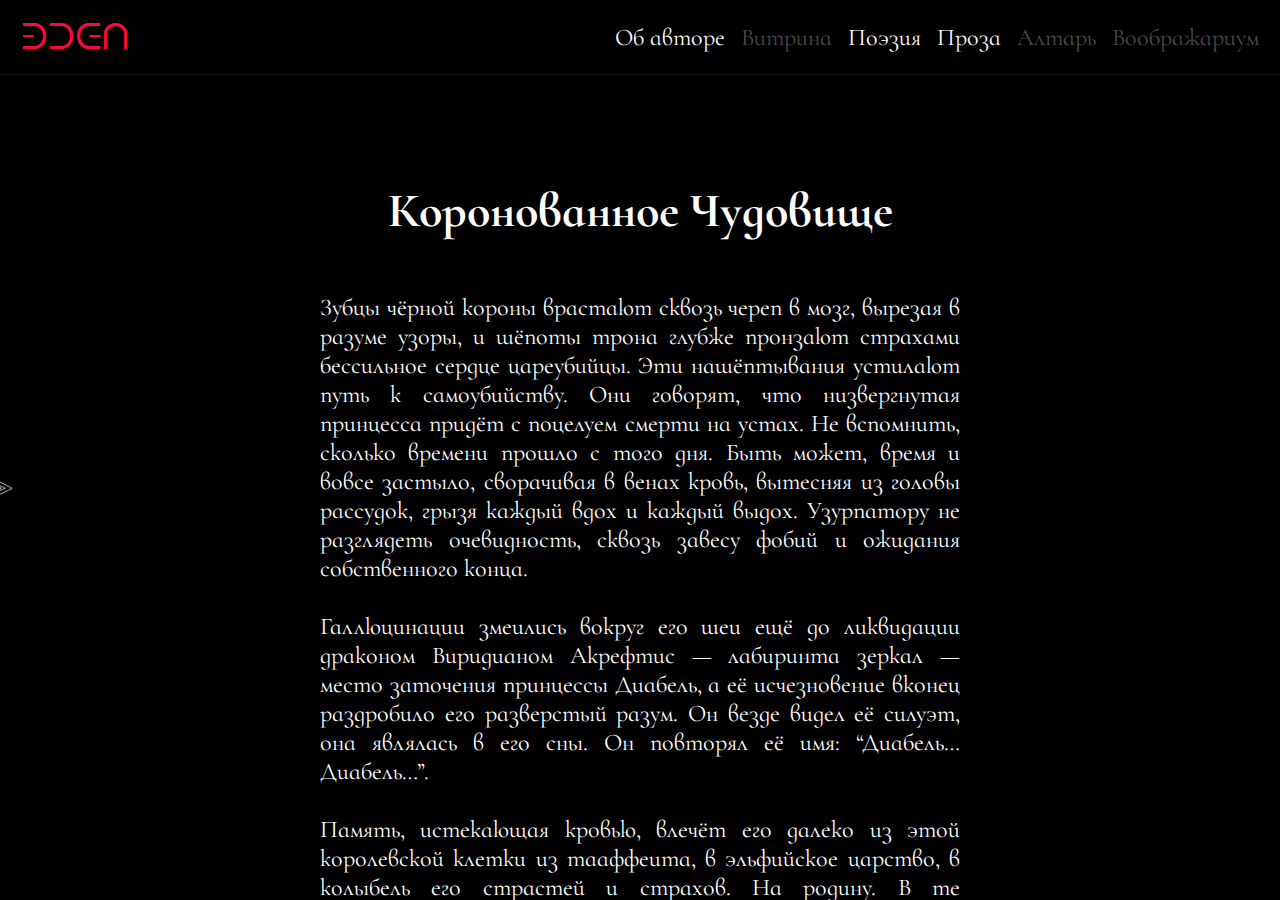
==== index.html @ b31cff57 "mvp" ====
<!DOCTYPE html>
<html>
<head>
  <title>eden</title>
  <link rel="icon" href="./img/red_icon.png" type="image/png">
  <link href="./css/base.css" rel="stylesheet">
  <script src="./js/jquery-3.6.0.min.js"></script>
  <script src="./js/base.js"></script>
  <script src="./js/burger.js"></script>
  <script src="./js/includeHTML.js"></script>
  <link href="./css/prose.css" rel="stylesheet">
  <script src="./js/museum.js"></script>
  <meta name="viewport" content="width=device-width, initial-scale=1">
  <!-- EDEN -->
  <link rel="preconnect" href="https://fonts.googleapis.com">
  <link rel="preconnect" href="https://fonts.gstatic.com" crossorigin>
  <link href="https://fonts.googleapis.com/css2?family=Cinzel+Decorative:wght@700&display=swap" rel="stylesheet">
  <!-- v -->
  <link rel="preconnect" href="https://fonts.googleapis.com">
  <link rel="preconnect" href="https://fonts.gstatic.com" crossorigin>
  <link href="https://fonts.googleapis.com/css2?family=Marck+Script&display=swap" rel="stylesheet">
  <!-- font-family: 'Marck Script', cursive; -->
  <link rel="preconnect" href="https://fonts.googleapis.com">
  <link rel="preconnect" href="https://fonts.gstatic.com" crossorigin>
  <link href="https://fonts.googleapis.com/css2?family=Marck+Script&display=swap" rel="stylesheet">
  <!-- font-family: 'Cormorant Infant', serif;  -->
  <link rel="preconnect" href="https://fonts.googleapis.com">
  <link rel="preconnect" href="https://fonts.gstatic.com" crossorigin>
  <link href="https://fonts.googleapis.com/css2?family=Cormorant+Infant&family=Playfair+Display:ital@1&display=swap" rel="stylesheet">
</head>

<body>

  <header class="navbar">
    <div class="container">

      <div class="navbar__body">

        <a href="#" class="navbar__brand">ᕭᑐᕮᑎ</a>
        <div class="navbar__burger classic">
          <span></span>
        </div>
        <nav class="navbar__menu">
          <ul class="navbar__list">
            <li class="left">
              <a href="#" target="_blank" class="navbar__link">Об авторе</a>
            </li>
            <li class="right">
              <a href="" class="navbar__link disabled">Витрина</a>
            </li>
            <li class="left dropdown">
              <a href="#" class="navbar__link museum-item">Поэзия</a>
              <a href="#" onclick="return false;" class="navbar__link museum">Музей</a>
              <a href="#" class="navbar__link museum-item">Проза</a>
            </li>
            <li class="right">
              <a href="#" class="navbar__link disabled">Алтарь</a>
            </li>
            <li class="left">
              <a href="#" class="navbar__link disabled">Воображариум</a>
            </li>
          </ul>
        </nav>

      </div>

    </div>
  </header>




  <!-- sidebar -->
  <div class="wrapper">
    <div class="menu">

      <!-- search -->
      <div class="search-wrapper">
        <div class="search">
          <input type="text" placeholder=" " id="search" autocomplete="off">
          <div>
              <svg>
                  <use xlink:href="#path">
              </svg>
          </div>
        </div>
        <svg xmlns="http://www.w3.org/2000/svg" style="display: none;">
            <symbol xmlns="http://www.w3.org/2000/svg" viewBox="0 0 160 28" id="path">
                <path d="M32.9418651,-20.6880772 C37.9418651,-20.6880772 40.9418651,-16.6880772 40.9418651,-12.6880772 C40.9418651,-8.68807717 37.9418651,-4.68807717 32.9418651,-4.68807717 C27.9418651,-4.68807717 24.9418651,-8.68807717 24.9418651,-12.6880772 C24.9418651,-16.6880772 27.9418651,-20.6880772 32.9418651,-20.6880772 L32.9418651,-29.870624 C32.9418651,-30.3676803 33.3448089,-30.770624 33.8418651,-30.770624 C34.08056,-30.770624 34.3094785,-30.6758029 34.4782612,-30.5070201 L141.371843,76.386562" transform="translate(83.156854, 22.171573) rotate(-225.000000) translate(-83.156854, -22.171573)"></path>
            </symbol>
        </svg>
      </div>
      <a href="#" class="branch-arrow"></a>
      <!-- List of artwork headers for search -->
      <nav class="artworks-list-wrapper">
        <div class="artworks-list">
            <!-- insert here -->

            <a href="#8">Коронованное Чудовище</a>
            <a href="#7">Гнездо Сахары</a>
            <a href="#6">Регул</a>
            <a href="#5">Кибер Венера</a>
            <a href="#4">Шторм</a>
            <a href="#3">В одиночестве</a>
            <a href="#2">Безымянная Девочка</a>
            <a href="#1">Беладонна</a>
        </div>
      </nav>
    </div>
  </div>
  
  <!-- List of actual artworks -->
  <div class="artworks-area">
    <div class="artwork">
        <!-- insert here -->

        <h1 id="8">Коронованное Чудовище</h1>
        <p w3-include-html="/artworks/8.html"></p>
        <p class="author">Луиза Дана Канимедова</p>
        
        <h1 id="7">Гнездо Сахары</h1>
        <p w3-include-html="/artworks/7.html"></p>
        <p class="author">Луиза Дана Канимедова</p>
        
        <h1 id="6">Регул</h1>
        <p w3-include-html="/artworks/6.html"></p>
        <p class="author">Луиза Дана Канимедова</p>
        
        <h1 id="5">Кибер Венера</h1>
        <p w3-include-html="/artworks/5.html"></p>
        <p class="author">Луиза Дана Канимедова</p>
        
        <h1 id="4">Шторм</h1>
        <p w3-include-html="/artworks/4.html"></p>
        <p class="author">Луиза Дана Канимедова</p>
        
        <h1 id="3">В одиночестве</h1>
        <p w3-include-html="/artworks/3.html"></p>
        <p class="author">Луиза Дана Канимедова</p>
        
        <h1 id="2">Безымянная Девочка</h1>
        <p w3-include-html="/artworks/2.html"></p>
        <p class="author">Луиза Дана Канимедова</p>
        
        <h1 id="1">Беладонна</h1>
        <p w3-include-html="/artworks/1.html"></p>
        <p class="author">Луиза Дана Канимедова</p>
    </div>
  </div>
    
  </div>

  <script>
    includeHTML();
  </script>
</body>

</html>
---- css/base.css ----
body {
  --red-neon: #ff073a;
  --red-neon-rgb: rgb(255, 7, 58);
}

:root {
  color-scheme: dark;
}

/* text selection */
::selection {
  background: var(--red-neon);
  color: black;
}
::-moz-selection {
  background: var(--red-neon);
  color: black;
}
::-webkit-selection {
  background: var(--red-neon-rgb);
  color: black;
}

/* scrollbar size */
::-webkit-scrollbar {
  width: 4px;
}
/* scrollbar track */
::-webkit-scrollbar-track {
  -webkit-border-radius: 10px;
  border-radius: 10px;
}
/* scrollbar handle */
::-webkit-scrollbar-thumb {
  -webkit-border-radius: 10px;
  border-radius: 10px;
  background: rgb(255, 7, 58); 

}


.disabled {
  color: rgba(255,255,255,.3) !important;
  pointer-events: none;
}

.navbar__link:hover {
  color: #ff073a;
  transition: all 0.3s ease 0s;
}

html {
  background: black;
  scroll-behavior: smooth !important;
  overflow: hidden;
  scroll-padding-top: 75px;
}



.navbar {
  position: fixed;
  width: 100%;
  top: 0;
  left: 0;
  z-index: 21;
  height: 74px;
  background-color: black;
}



.container {
  margin: 0px auto;
  padding: 0px 21px;
}

.navbar__body {
  position: relative;
  display: flex;
  justify-content: space-between;
  height: 75px;
  align-items: center;
}

.navbar__brand {
  position: relative;
  z-index: 22;
  font-family: 'Cinzel Decorative', cursive;
  font-size: 36px;
  color: white;
  text-decoration: none;
}

.navbar__burger {
  display: none;
}

.navbar__list {
  display: flex;
  position: relative;
  z-index: 22;
  padding-inline-start: 0;
  margin-block-start: 0;
  margin-block-end: 0;
}

.navbar__list li {
  list-style: none;
  margin: 0 0 0 16px;
}

.navbar__link {
  color: white;
  font-family: 'Cormorant Infant', serif;
  font-size: 150%;
  text-decoration: none;
}

@media (max-width:819px) {
  .navbar__body {
    justify-content: center;
  }
  .navbar__brand {
    position: absolute;
  }
  .navbar__burger.classic {
    margin-left: auto;
  }

  .navbar.active {
    z-index: 71;
  }
  .body.lock {
    overflow: hidden;
  }
  .navbar__burger {
    display: block;
    position: relative;
    width: 30px;
    height: 20px;
    z-index: 22;
  }

  .navbar__burger span {
    position: absolute;
    background-color: white;
    left: 0;
    width: 100%;
    height: 2px;
    top: 9px;
    transition: all 0.3s ease 0s;
  }
  .navbar__burger:before, .navbar__burger:after {
    content: '';
    position: absolute;
    background-color: white;
    width: 100%;
    height: 2px;
    left: 0;
    transition: all 0.3s ease 0s;
  }
  .navbar__burger:before {
    top: 0;
  }
  .navbar__burger:after {
    bottom: 0;
  }

  .navbar__burger.active:before {
    transform: rotate(45deg);
    top: 9px;
    transition: all 0.3s ease 0s;
  }
  .navbar__burger.active:after {
    transform: rotate(-45deg);
    bottom: 9px;
    transition: all 0.3s ease 0s;
  }
  .navbar__burger.active span {
    transform: scale(0);
    transition: all 0.3s ease 0s;
  }

  .navbar__menu {
    position: fixed;
    top: 0;
    left: 0;
    width: 100%;
    height: 100%;
    background-color: transparent;
    transition: all 0.3s ease 0s;
    display: flex;
    justify-content: center;
    align-items: center;


  }
  .navbar__menu.active {
    background-color: black;
    top: 0;
  }
  .navbar__list li.left {
    transform: translateX(-100%);
    transition: all 0.3s ease 0s;
  }
  .navbar__list li.right {
    transform: translateX(100%);
    transition: all 0.3s ease 0s;
  }
  .navbar__list li.left.active {
    transform: translateX(0);
    transition: all 0.3s ease 0s;
  }
  .navbar__list li.right.active {
    transform: translateX(0);
    transition: all 0.3s ease 0s;
  }

  .navbar__list {
    display: block;
    text-align: center;
    overflow: hidden;
    width: 100%;
  }
  .navbar__list li {
    margin: 0 0 16px 0;
    justify-content: space-evenly;
    display: flex;
  }
  .navbar__link {
    font-size: 30px;
  }
  .navbar__brand {
    font-size: 42px;
  }

  .dropdown-menu {
    display: flex;
    justify-content: space-around;
    padding-inline-start: 0;
    width: 100%;
    position: absolute;
  }

  .museum {
    color: white;
    transition: all 1s ease 0s;
  }
  .museum.active {
    color: #ff073a;
    transition: all 1s ease 0s;
  }
  .museum-item.active {
    opacity: 1;
    transition: all 1s ease 0s;
    pointer-events: auto;
  }
  .museum-item {
    opacity: 0;
    transition: all 1s ease 0s;
    pointer-events: none;
  }

}

@media (min-width: 820px) {
  .dropdown {
    display: flex;
  }
  .museum {
    display: none;
  }
  body > header > div > div > nav > ul > li.left.dropdown > a:nth-child(3) {
    margin: 0 0 0 16px;
  }
}
---- css/prose.css ----
.wrapper {
  position: relative;
}
.navbar {
  border-bottom: 1px solid #151515;
}
.navbar__brand {
  color: #ff073a;
}
.menu {
  position: fixed;
  left: 0;
  top: 74px;
  bottom: 0;
  z-index: 22;
  width: 21%;
  height: calc(100vh - 74px);
  background-color: black;
  display: flex;
  align-items: center; /* arrow */
  transition: 1s;
  transform: translateX(-100%);
  border-top: 1px solid #151515;
  border-right: 1px solid #151515;
}

.menu-active {
  transform: translateX(0%);
}

.artworks-list-wrapper {
  position: absolute;
  bottom: 0;
  width: 100%;
  height: calc(100vh - 125px);
  overflow-y: scroll;
  overflow-x: hidden;
  direction: rtl;
}

.artworks-list {
  height: 100%;
  bottom: 0px;
  display: flex;
  height: 100%;
  flex-direction: column;
  color: #fff;
  text-align: center;
}

.artworks-list a {
  text-decoration: none;
  color: #fff;
  font-family: 'Cormorant Infant', serif;
  font-size: 121%;
}

.artworks-list a.hide {
  display: none;
}

.artworks-list a:hover {
  color: #ff073a;
}

.branch-arrow {
  width: 78px;
  height: 26px;

  background-image: url(/img/black-branch-arrow-1024-white-traceENORMOUS.png);
  background-repeat: no-repeat;
  background-size: contain;
  position: absolute;
  right: -18px;
  transition: transform 1s ease;
  z-index: 121;
}

.branch-arrow-reverse {
  z-index: 121;
  transform: rotate(-180deg); /* changed from -180 because of `transform: rotate(-45deg);` */
}

.artwork {
  position: absolute;
  transition: 1s;
  color: white;
  font-family: 'Cormorant Infant', serif;
  font-size: 150%;
  left: 25%;
  top: 75px;
  bottom: 0;
  right: 25%;
  padding: 0 0 0 0;
  -webkit-touch-callout: none; /* iOS Safari */
  -webkit-user-select: none;   /* Chrome/Safari/Opera */
  -khtml-user-select: none;    /* Konqueror */
  -moz-user-select: none;      /* Firefox */
  -ms-user-select: none;       /* Internet Explorer/Edge */
  user-select: none;           /* Non-prefixed version, currently
                                  not supported by any browser */
  z-index: 21;
}

.artworks-area {
  position: absolute;
  top: 75px;
  left: 0;
  right: 0;
  bottom: 0;
  overflow-y: scroll;
  scroll-behavior: smooth;
}

.paragraph-separator {
  display: block;
  margin: auto;
}

.artwork h1 {
  text-align: center;
}

.artwork h1:before {
  display: block;
  content: "";
  height: 50px;
  margin: -50px 0 0;
}

.artwork p {
  padding: 21px 0 0 0;
  text-align: justify;
  white-space: pre-line;
}

.author {
  font-weight: 300;
  font-style: italic;
  padding: 42px 0px 42px 0px !important;
  text-align: right !important;
}

.dark {
  -webkit-filter: brightness(11%);
  filter: brightness(11%);
}

.artwork p+h1 {
  margin-top: 69px;
}


.search {
  margin: auto;
  display: table;
}

.search input {
  background: none;
  border: none;
  outline: none;
  width: 28px;
  min-width: 0;
  padding: 0;
  z-index: 1;
  position: relative;
  line-height: 18px;
  margin: 5px 0;
  font-size: 121%;
  -webkit-appearance: none;
  font-family: 'Cormorant Infant', serif;
  transition: all 0.6s ease;
  cursor: pointer;
  color: white;
}

.search input+div {
  position: relative;
  height: 28px;
  width: 100%;
  margin: -28px 0 0 0;
}

.search input+div svg {
  display: block;
  position: absolute;
  height: 28px;
  width: 160px;
  right: 0;
  top: 0;
  fill: none;
  stroke: #ff073a;
  stroke-width: 1.5px;
  stroke-dashoffset: 271.908;
  stroke-dasharray: 59 212.908;
  transition: all 0.6s ease;
}

.search input:not(:placeholder-shown), .search input:focus {
  width: 160px;
  padding: 0 4px;
  cursor: text;
}

.search input:not(:placeholder-shown)+div svg, .search input:focus+div svg {
  stroke-dasharray: 150 212.908;
  stroke-dashoffset: 300;
}

.search-wrapper {
  display: flex;
  position: absolute;
  height: 50px;
  width: 100%;
  top: 0;
}

@media (max-width:1200px) {
  .artwork {
    font-size: 24px;
    left: 21%;
    right: 21%;
  }
  .menu {
    width: 35%;
  }
}

@media (max-width:992px) {
  .artwork {
    font-size: 21px;
    left: 15%;
    right: 15%;
  }
  .menu {
    width: 35%;
  }
}

@media (max-width:767px) {
  .artwork {
    font-size: 16px;
    left: 10%;
    right: 10%;
  }
  .menu {
    width: 90%;
  }
  .artworks-area.lock {
    overflow: hidden;
  }
}
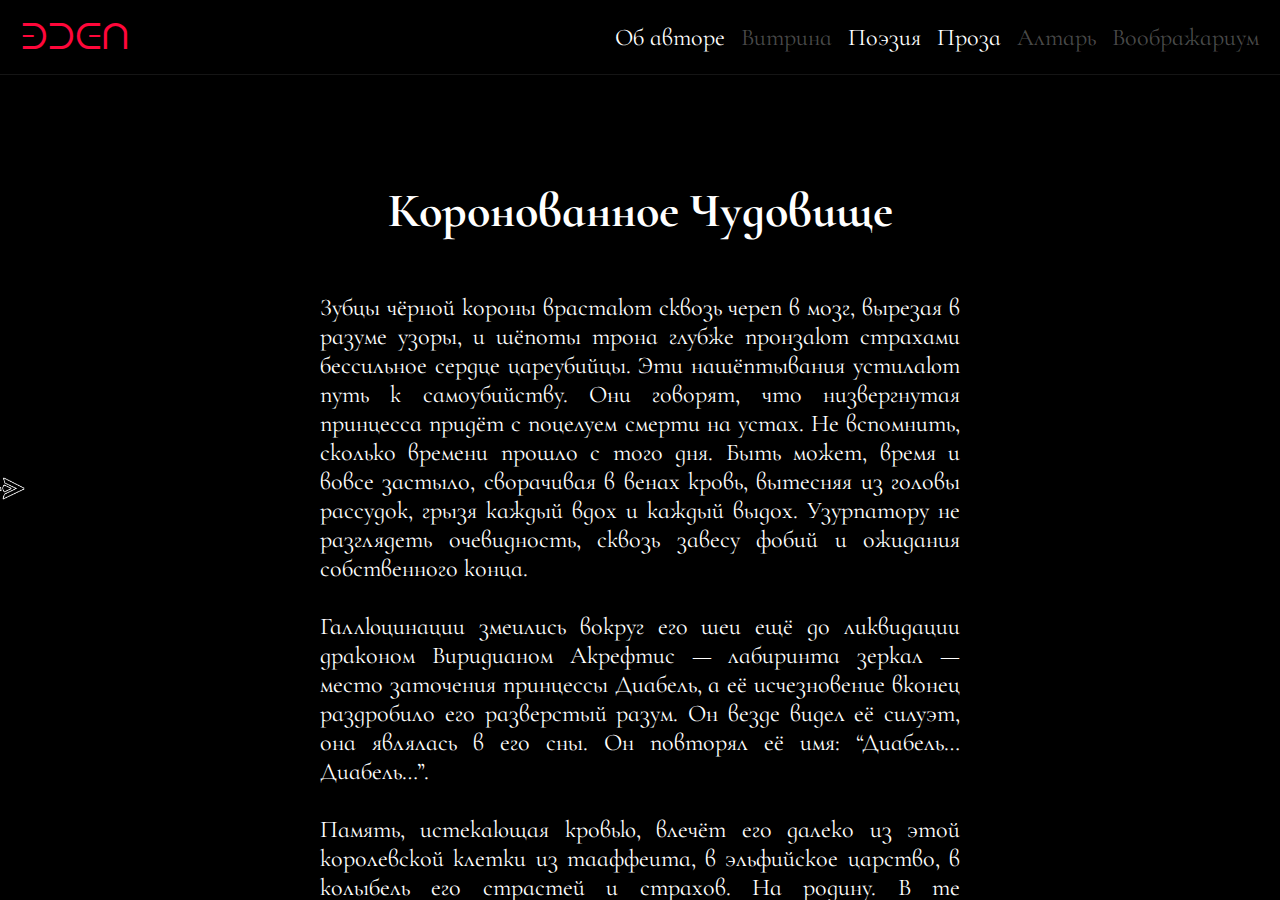
==== commit 7a4336fe: "idk" ====
--- a/index.html
+++ b/index.html
@@ -1,32 +1,35 @@
 <!DOCTYPE html>
 <html>
+
 <head>
-  <title>eden</title>
+  <title>ᕭᑐᕮᑎ</title>
   <link rel="icon" href="./img/red_icon.png" type="image/png">
   <link href="./css/base.css" rel="stylesheet">
   <script src="./js/jquery-3.6.0.min.js"></script>
   <script src="./js/base.js"></script>
-  <script src="./js/burger.js"></script>
+  <script src="./js/vanillaBurger.js"></script>
   <script src="./js/includeHTML.js"></script>
   <link href="./css/prose.css" rel="stylesheet">
-  <script src="./js/museum.js"></script>
+  <script src="./js/vanillaMuseum.js"></script>
   <meta name="viewport" content="width=device-width, initial-scale=1">
-  <!-- EDEN -->
+
+  <!-- Fonts -->
   <link rel="preconnect" href="https://fonts.googleapis.com">
   <link rel="preconnect" href="https://fonts.gstatic.com" crossorigin>
+  <!-- navbar__brand -->
   <link href="https://fonts.googleapis.com/css2?family=Cinzel+Decorative:wght@700&display=swap" rel="stylesheet">
-  <!-- v -->
-  <link rel="preconnect" href="https://fonts.googleapis.com">
-  <link rel="preconnect" href="https://fonts.gstatic.com" crossorigin>
-  <link href="https://fonts.googleapis.com/css2?family=Marck+Script&display=swap" rel="stylesheet">
-  <!-- font-family: 'Marck Script', cursive; -->
-  <link rel="preconnect" href="https://fonts.googleapis.com">
-  <link rel="preconnect" href="https://fonts.gstatic.com" crossorigin>
-  <link href="https://fonts.googleapis.com/css2?family=Marck+Script&display=swap" rel="stylesheet">
-  <!-- font-family: 'Cormorant Infant', serif;  -->
-  <link rel="preconnect" href="https://fonts.googleapis.com">
-  <link rel="preconnect" href="https://fonts.gstatic.com" crossorigin>
-  <link href="https://fonts.googleapis.com/css2?family=Cormorant+Infant&family=Playfair+Display:ital@1&display=swap" rel="stylesheet">
+  <!-- body (font-family: 'Cormorant Infant', serif;)  -->
+  <link href="https://fonts.googleapis.com/css2?family=Cormorant+Infant&family=Playfair+Display:ital@1&display=swap"
+    rel="stylesheet">
+
+
+<!-- 
+  <link rel="stylesheet" href="https://cdn.jsdelivr.net/npm/simplebar@latest/dist/simplebar.css" />
+  <script src="https://cdn.jsdelivr.net/npm/simplebar@latest/dist/simplebar.min.js"></script>
+
+  <link rel="stylesheet" href="dev/malihu-custom-scrollbar-plugin-master/jquery.mCustomScrollbar.min.css"/>
+  <script src="/dev/malihu-custom-scrollbar-plugin-master/jquery.mCustomScrollbar.concat.min.js"></script> -->
+
 </head>
 
 <body>
@@ -79,80 +82,84 @@
         <div class="search">
           <input type="text" placeholder=" " id="search" autocomplete="off">
           <div>
-              <svg>
-                  <use xlink:href="#path">
-              </svg>
+            <svg>
+              <use xlink:href="#path">
+            </svg>
           </div>
         </div>
         <svg xmlns="http://www.w3.org/2000/svg" style="display: none;">
-            <symbol xmlns="http://www.w3.org/2000/svg" viewBox="0 0 160 28" id="path">
-                <path d="M32.9418651,-20.6880772 C37.9418651,-20.6880772 40.9418651,-16.6880772 40.9418651,-12.6880772 C40.9418651,-8.68807717 37.9418651,-4.68807717 32.9418651,-4.68807717 C27.9418651,-4.68807717 24.9418651,-8.68807717 24.9418651,-12.6880772 C24.9418651,-16.6880772 27.9418651,-20.6880772 32.9418651,-20.6880772 L32.9418651,-29.870624 C32.9418651,-30.3676803 33.3448089,-30.770624 33.8418651,-30.770624 C34.08056,-30.770624 34.3094785,-30.6758029 34.4782612,-30.5070201 L141.371843,76.386562" transform="translate(83.156854, 22.171573) rotate(-225.000000) translate(-83.156854, -22.171573)"></path>
-            </symbol>
+          <symbol xmlns="http://www.w3.org/2000/svg" viewBox="0 0 160 28" id="path">
+            <path
+              d="M32.9418651,-20.6880772 C37.9418651,-20.6880772 40.9418651,-16.6880772 40.9418651,-12.6880772 C40.9418651,-8.68807717 37.9418651,-4.68807717 32.9418651,-4.68807717 C27.9418651,-4.68807717 24.9418651,-8.68807717 24.9418651,-12.6880772 C24.9418651,-16.6880772 27.9418651,-20.6880772 32.9418651,-20.6880772 L32.9418651,-29.870624 C32.9418651,-30.3676803 33.3448089,-30.770624 33.8418651,-30.770624 C34.08056,-30.770624 34.3094785,-30.6758029 34.4782612,-30.5070201 L141.371843,76.386562"
+              transform="translate(83.156854, 22.171573) rotate(-225.000000) translate(-83.156854, -22.171573)"></path>
+          </symbol>
         </svg>
       </div>
       <a href="#" class="branch-arrow"></a>
       <!-- List of artwork headers for search -->
       <nav class="artworks-list-wrapper">
         <div class="artworks-list">
-            <!-- insert here -->
+          <!-- insert here -->
 
-            <a href="#8">Коронованное Чудовище</a>
-            <a href="#7">Гнездо Сахары</a>
-            <a href="#6">Регул</a>
-            <a href="#5">Кибер Венера</a>
-            <a href="#4">Шторм</a>
-            <a href="#3">В одиночестве</a>
-            <a href="#2">Безымянная Девочка</a>
-            <a href="#1">Беладонна</a>
+          <a href="#8">Коронованное Чудовище</a>
+          <a href="#7">Гнездо Сахары</a>
+          <a href="#6">Регул</a>
+          <a href="#5">Кибер Венера</a>
+          <a href="#4">Шторм</a>
+          <a href="#3">В одиночестве</a>
+          <a href="#2">Безымянная Девочка</a>
+          <a href="#1">Беладонна</a>
         </div>
       </nav>
     </div>
   </div>
-  
+
   <!-- List of actual artworks -->
   <div class="artworks-area">
     <div class="artwork">
-        <!-- insert here -->
+      <!-- insert here -->
 
-        <h1 id="8">Коронованное Чудовище</h1>
-        <p w3-include-html="/artworks/8.html"></p>
-        <p class="author">Луиза Дана Канимедова</p>
-        
-        <h1 id="7">Гнездо Сахары</h1>
-        <p w3-include-html="/artworks/7.html"></p>
-        <p class="author">Луиза Дана Канимедова</p>
-        
-        <h1 id="6">Регул</h1>
-        <p w3-include-html="/artworks/6.html"></p>
-        <p class="author">Луиза Дана Канимедова</p>
-        
-        <h1 id="5">Кибер Венера</h1>
-        <p w3-include-html="/artworks/5.html"></p>
-        <p class="author">Луиза Дана Канимедова</p>
-        
-        <h1 id="4">Шторм</h1>
-        <p w3-include-html="/artworks/4.html"></p>
-        <p class="author">Луиза Дана Канимедова</p>
-        
-        <h1 id="3">В одиночестве</h1>
-        <p w3-include-html="/artworks/3.html"></p>
-        <p class="author">Луиза Дана Канимедова</p>
-        
-        <h1 id="2">Безымянная Девочка</h1>
-        <p w3-include-html="/artworks/2.html"></p>
-        <p class="author">Луиза Дана Канимедова</p>
-        
-        <h1 id="1">Беладонна</h1>
-        <p w3-include-html="/artworks/1.html"></p>
-        <p class="author">Луиза Дана Канимедова</p>
+      <h1 id="8">Коронованное Чудовище</h1>
+      <p w3-include-html="artworks/8.html"></p>
+      <p class="author">Луиза Дана Канимедова</p>
+
+      <h1 id="7">Гнездо Сахары</h1>
+      <p w3-include-html="artworks/7.html"></p>
+      <p class="author">Луиза Дана Канимедова</p>
+
+      <h1 id="6">Регул</h1>
+      <p w3-include-html="artworks/6.html"></p>
+      <p class="author">Луиза Дана Канимедова</p>
+
+      <h1 id="5">Кибер Венера</h1>
+      <p w3-include-html="artworks/5.html"></p>
+      <p class="author">Луиза Дана Канимедова</p>
+
+      <h1 id="4">Шторм</h1>
+      <p w3-include-html="artworks/4.html"></p>
+      <p class="author">Луиза Дана Канимедова</p>
+
+      <h1 id="3">В одиночестве</h1>
+      <p w3-include-html="artworks/3.html"></p>
+      <p class="author">Луиза Дана Канимедова</p>
+
+      <h1 id="2">Безымянная Девочка</h1>
+      <p w3-include-html="artworks/2.html"></p>
+      <p class="author">Луиза Дана Канимедова</p>
+
+      <h1 id="1">Беладонна</h1>
+      <p w3-include-html="artworks/1.html"></p>
+      <p class="author">Луиза Дана Канимедова</p>
     </div>
   </div>
-    
+
   </div>
 
   <script>
     includeHTML();
+    
   </script>
+
 </body>
 
-</html>
+</html>--- a/css/base.css
+++ b/css/base.css
@@ -35,7 +35,6 @@
   -webkit-border-radius: 10px;
   border-radius: 10px;
   background: rgb(255, 7, 58); 
-
 }
 
 
--- a/css/prose.css
+++ b/css/prose.css
@@ -64,14 +64,14 @@
 }
 
 .branch-arrow {
-  width: 78px;
-  height: 26px;
-
-  background-image: url(/img/black-branch-arrow-1024-white-traceENORMOUS.png);
+  width: calc(1263px * 0.07); /* 78px */
+  height: calc(452px * 0.07); /* 26px */
+
+  background-image: url(../img/black-branch-arrow-1024-white-traceENORMOUS.png);
   background-repeat: no-repeat;
   background-size: contain;
   position: absolute;
-  right: -18px;
+  right: -25px;
   transition: transform 1s ease;
   z-index: 121;
 }
@@ -130,7 +130,7 @@
 
 .artwork p {
   padding: 21px 0 0 0;
-  text-align: justify;
+  text-align: justify; /*  */
   white-space: pre-line;
 }
 
